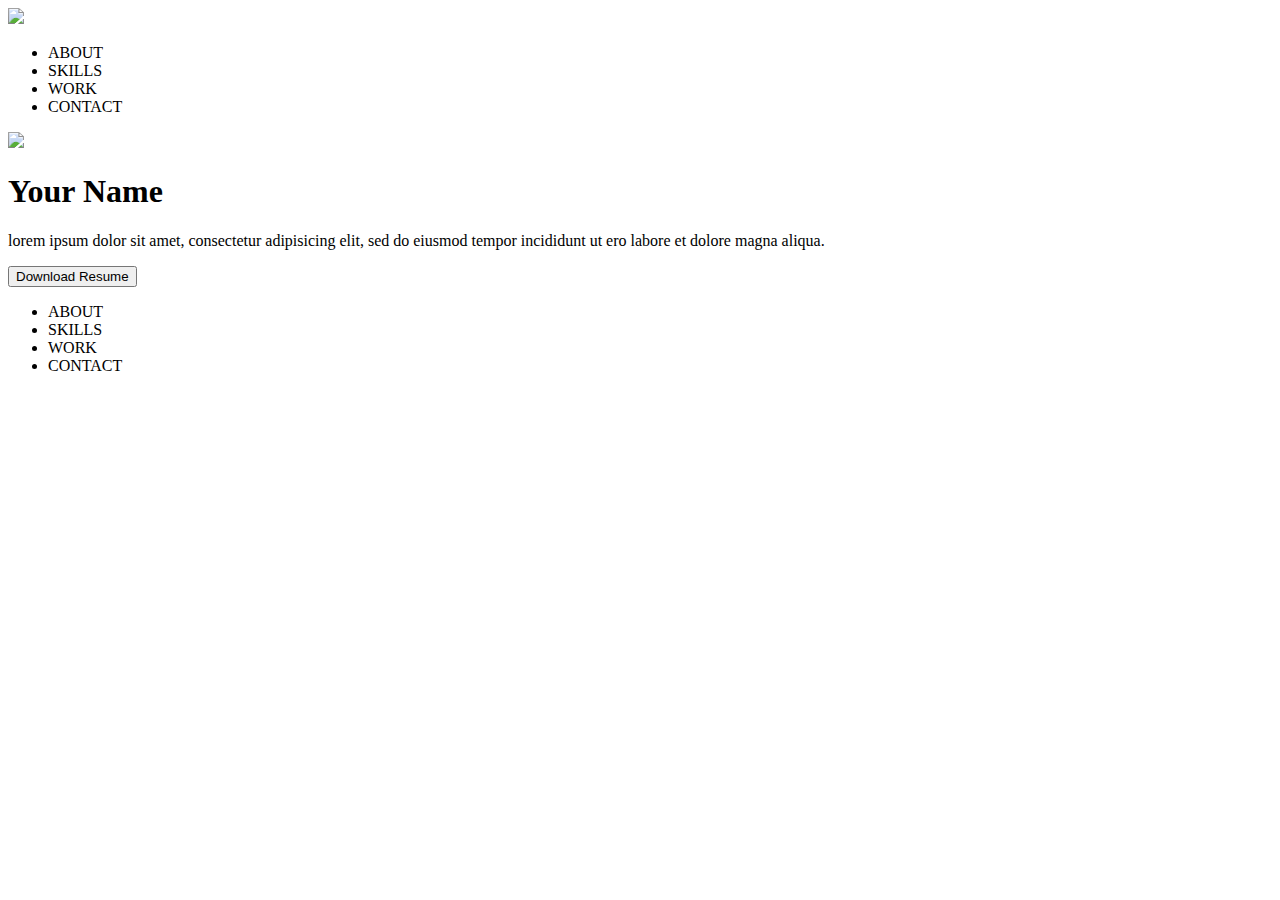
==== index.html @ ba5c336d "commit" ====
<!DOCTYPE html>
<html>
  <head>
    <title>Homework 17 Solved</title>
    <link href="css/style.css" type="text/css" rel="stylesheet">
  </head>
  <body>
    <header>
      <img src="images/logo.png">
      <ul>
        <li>ABOUT</li>
        <li>SKILLS</li>
        <li>WORK</li>
        <li>CONTACT</li>
      </ul>
    </header>
    <section class="heroImg">
      <div class="content">
        <img src="images/placeholder_picture.png">
        <h1>Your Name</h1>
        <p>lorem ipsum dolor sit amet, consectetur adipisicing elit, sed do eiusmod tempor incididunt ut ero labore et dolore magna aliqua.</p>
        <button>Download Resume</button>
      </div>
    </section>
    <footer>
      <ul>
        <li>ABOUT</li>
        <li>SKILLS</li>
        <li>WORK</li>
        <li>CONTACT</li>
      </ul>
    </footer>
  </body>
</html>
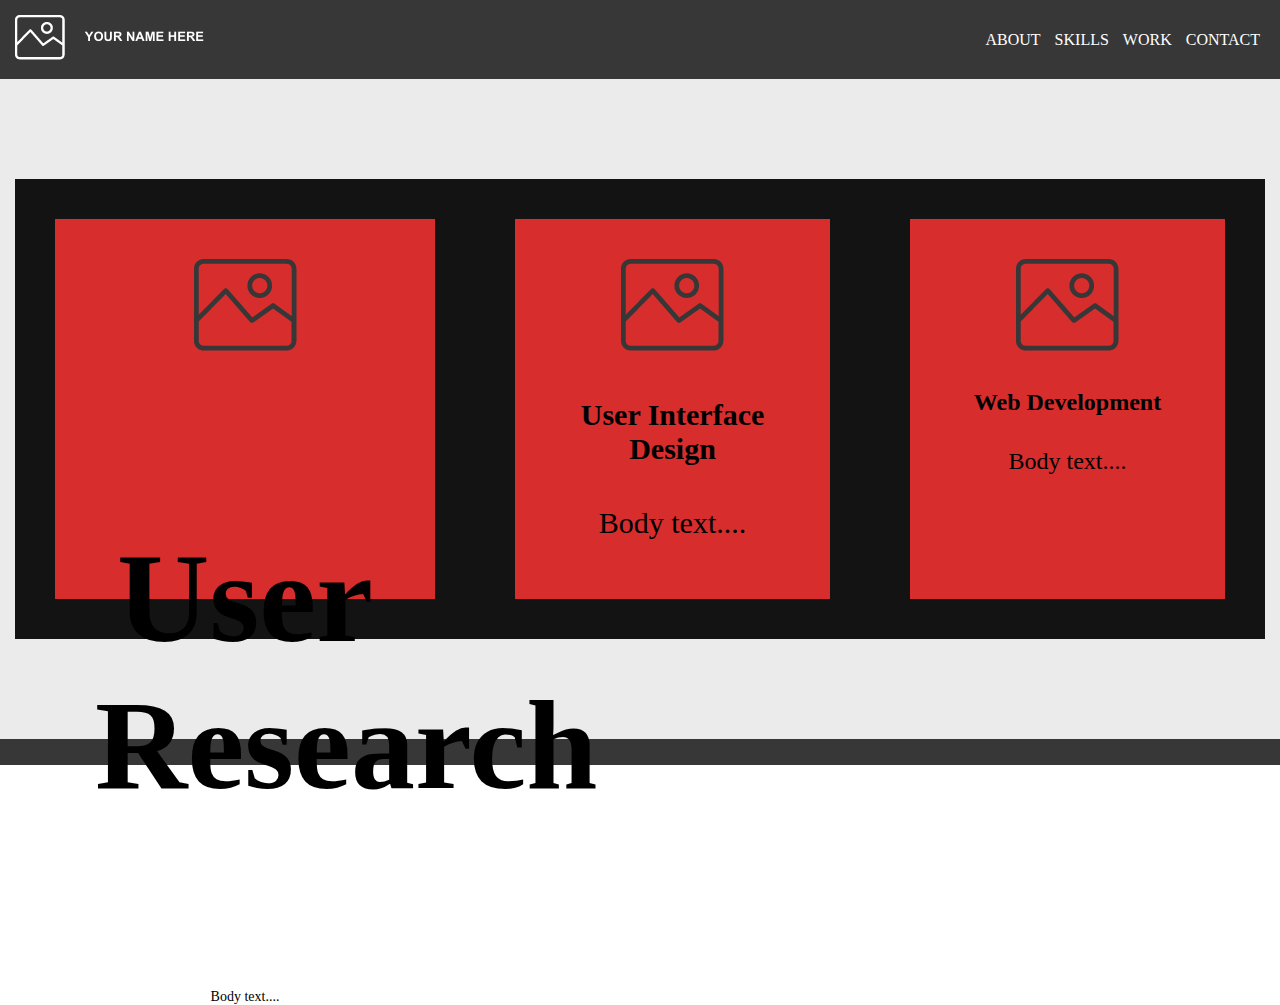
==== commit 3007e038: "commit" ====
--- a/index.html
+++ b/index.html
@@ -5,6 +5,7 @@
     <link href="css/style.css" type="text/css" rel="stylesheet">
   </head>
   <body>
+  
     <header>
       <img src="images/logo.png">
       <ul>
@@ -14,20 +15,33 @@
         <li>CONTACT</li>
       </ul>
     </header>
+  
     <section class="heroImg">
-      <div class="content">
-        <img src="images/placeholder_picture.png">
-        <h1>Your Name</h1>
-        <p>lorem ipsum dolor sit amet, consectetur adipisicing elit, sed do eiusmod tempor incididunt ut ero labore et dolore magna aliqua.</p>
-        <button>Download Resume</button>
+      <div class="flex-container">
+        <div class="left">
+          <img src="images/placeholder_picture.png">
+          <h4 style="font-size:10vw;">User Research</h2>
+          <p>Body text....</p>
+        </div>
+        <div class="center">
+          <img src="images/placeholder_picture.png">
+          <h4>User Interface Design</h2>
+          <p>Body text....</p>
+        </div>
+        <div class="right">
+          <img src="images/placeholder_picture.png">
+          <h4>Web Development</h2>
+          <p>Body text....</p>
+        </div>
       </div>
     </section>
     <footer>
       <ul>
-        <li>ABOUT</li>
-        <li>SKILLS</li>
-        <li>WORK</li>
-        <li>CONTACT</li>
+<!--   <li>ABOUT</li>
+  /*   <li>SKILLS</li>
+  /    <li>WORK</li>
+  /    <li>CONTACT</li>
+-->  
       </ul>
     </footer>
   </body>
--- a/css/style.css
+++ b/css/style.css
@@ -0,0 +1,85 @@
+body {
+    margin: 0;
+  }
+  header {
+    background-color: #373738;
+    padding: 15px;
+  }
+  header ul {
+    float: right;
+    color: white;
+  }
+  header li {
+    display: inline-block;
+    padding: 0px 5px;
+  }
+  header p {
+    display: inline-block;
+  }
+  .heroImg {
+    background-color: #EBEBEB;
+    padding: 100px 15px;
+  }
+  .content {
+    max-width: 300px;
+    margin: 0 auto;
+    padding: 50px;
+    background-color: #FFFFFF;
+    text-align: center;
+  }
+  button {
+    padding: 15px;
+    background-color: #373738;
+    color: white;
+    font-size: 15px;
+    border-radius: 4px;
+  }
+  footer {
+    background-color: #373738;
+    padding: 5px;
+    color: white;
+  }
+  footer ul {
+    list-style: none;
+    padding-left: 5px;
+  }
+  footer li {
+    display: inline-block;
+    padding: 0px 7px;
+  }
+  .flex-container .left {
+    background-color: rgb(215, 45, 45);
+    text-align: center;
+    font-size: 14px;
+    min-width: 300;
+    
+  }
+  .flex-container .center {
+    background-color: rgb(215, 45, 45);
+    text-align: center;
+  }
+  .flex-container .right {
+    background-color: rgb(215, 45, 45);
+    font-size: 24px;
+    style="font-size:60vw";
+    text-align: center;
+  }
+  .flex-container {
+    display: flex;
+    background-color: #131314;
+    justify-content: center;
+  }
+  .flex-container > div {
+    background-color: #f1f1f1;
+    margin: 40px;
+    padding: 40px;
+    font-size: 30px;
+    width: 300px;
+    height: 300px
+  }
+  /* Responsive layout - makes a one column layout instead of a two-column layout */
+@media (max-width: 800px) {
+  .flex-container {
+    flex-direction: column;
+  }
+
